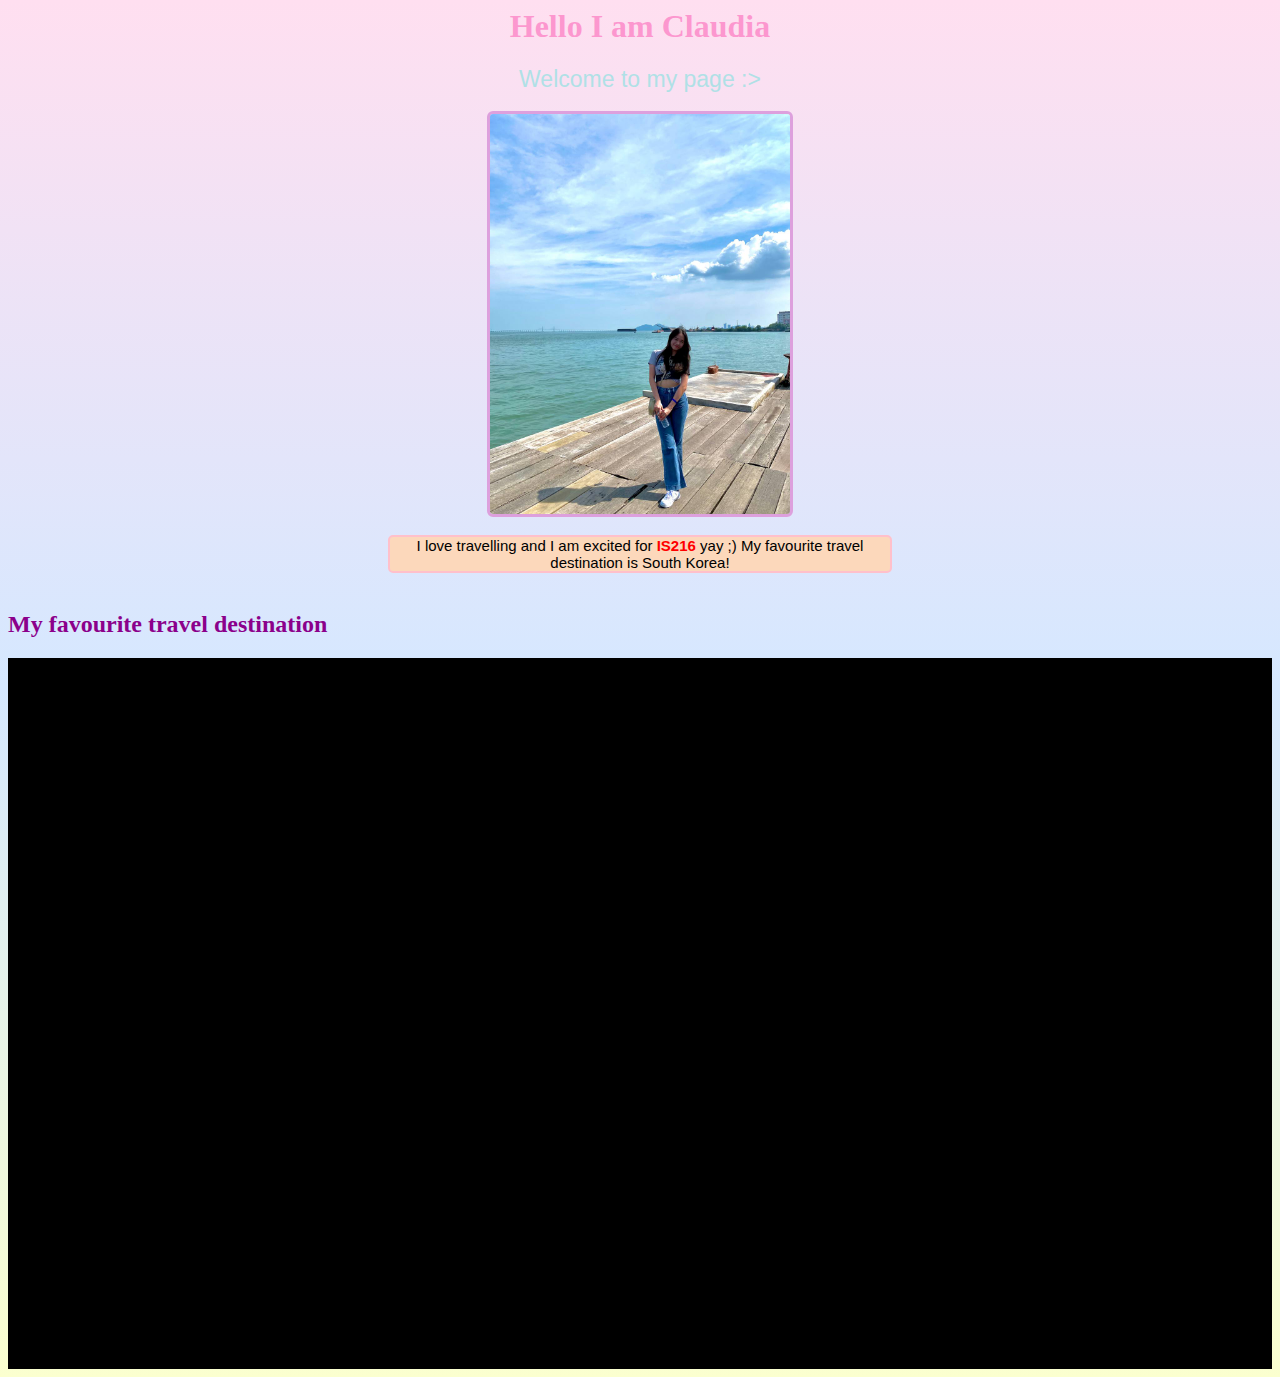
==== index.html @ 3d086b5a "Update index.html" ====
<html>  
<head>
  <title>Claudia's Github Page</title>
  <link rel="stylesheet" href="index.css">
  <h1 style="text-align: center;">Hello I am Claudia</h1>
</head>


<body>
  <div class="intr">
    Welcome to my page :>
  </div>
  <br>

  <img src="/images/mypic.jpg">
  <br>

  <div>
    <p>I love travelling and I am excited for <span style="color: red; font-weight: bold;">IS216</span> yay ;) My favourite travel destination is South Korea! </p>
  </div>

  <br>
  
  <h2> My favourite travel destination</h2>
  <div class="video-container">
    <iframe 
    src="https://www.youtube.com/embed/CcCjvSZQ-Xc?autoplay=1&mute=1&controls=0" 
    title="YouTube video player" 
    frameborder="0" 
    allow="accelerometer; autoplay; clipboard-write; encrypted-media; gyroscope; picture-in-picture; web-share" 
    referrerpolicy="strict-origin-when-cross-origin" 
    allowfullscreen>
    </iframe>
  </div>
  
</body>
</html>
---- index.css ----
p
{
    width:500px;
    height: auto;
    border: 2px solid pink;
    border-radius: 5px;
    background-color:  #ffd6b4e6;
    font-size: 15px;
    font-family: Verdana, Geneva, Tahoma, sans-serif;
    text-align: center;
    margin: 0 auto;
}

h1
{
    color: rgba(252, 123, 194, 0.717);
}

img {
    width: 300px; /* Set the width to 300 pixels */
    height: auto; /* Maintain the aspect ratio */
    border: 3px solid plum;
    border-radius: 6px;
    display: block; /* Make the image a block-level element */
    margin: 0 auto; /* Center the image horizontally */
}


.video-container {
    position: relative;
    padding-bottom: 56.25%; /* 16:9 Aspect Ratio */
    height: 0;
    overflow: hidden;
    max-width: 100%;
    background: #000;
}
.video-container iframe {
    position: absolute;
    top: 0;
    left: 0;
    width: 100%;
    height: 100%;
}

h2
{
    color:darkmagenta;
}

body {
    background: linear-gradient(#ffdff0, #d5e8ff, #fbffcf) ;
}

.intr 
{
color:powderblue;
font-family:'Franklin Gothic Medium', 'Arial Narrow', Arial, sans-serif;
font-size: 23px;
text-align:center;
}
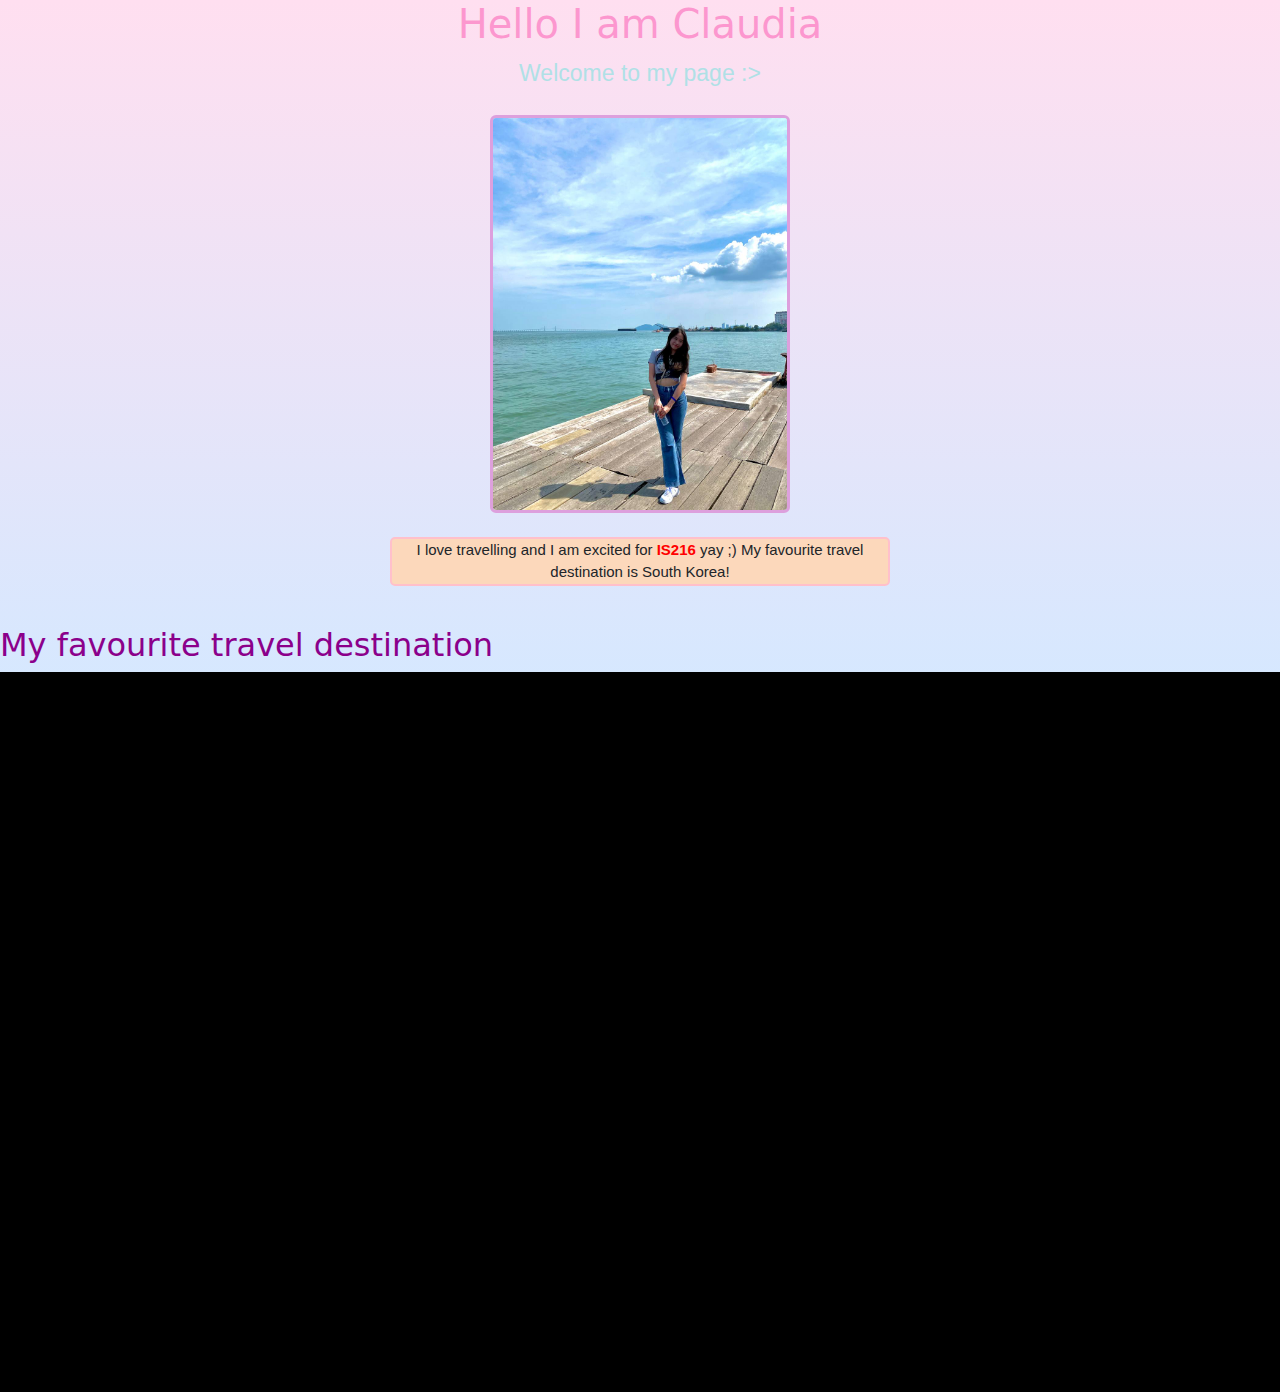
==== commit 9b3cdbce: "hi" ====
--- a/index.html
+++ b/index.html
@@ -1,12 +1,23 @@
-<html>  
+<!DOCTYPE html>
+<html lang="en">
 <head>
+  <meta charset="UTF-8">
+  <meta name="viewport" content="width=device-width, initial-scale=1.0">
+
   <title>Claudia's Github Page</title>
   <link rel="stylesheet" href="index.css">
-  <h1 style="text-align: center;">Hello I am Claudia</h1>
+
+  <h1 class= "pink" style="text-align: center;">Hello I am Claudia</h1>
+
+  <link href="https://cdn.jsdelivr.net/npm/bootstrap@5.3.3/dist/css/bootstrap.min.css" rel="stylesheet" integrity="sha384-QWTKZyjpPEjISv5WaRU9OFeRpok6YctnYmDr5pNlyT2bRjXh0JMhjY6hW+ALEwIH" crossorigin="anonymous">
 </head>
 
 
 <body>
+  
+
+
+
   <div class="intr">
     Welcome to my page :>
   </div>
@@ -21,7 +32,7 @@
 
   <br>
   
-  <h2> My favourite travel destination</h2>
+  <h2 class="purple"> My favourite travel destination</h2>
   <div class="video-container">
     <iframe 
     src="https://www.youtube.com/embed/CcCjvSZQ-Xc?autoplay=1&mute=1&controls=0" 
@@ -34,5 +45,6 @@
   </div>
   
 </body>
+<script src="https://cdn.jsdelivr.net/npm/bootstrap@5.3.3/dist/js/bootstrap.bundle.min.js" integrity="sha384-YvpcrYf0tY3lHB60NNkmXc5s9fDVZLESaAA55NDzOxhy9GkcIdslK1eN7N6jIeHz" crossorigin="anonymous"></script>
 </html>
 
--- a/index.css
+++ b/index.css
@@ -11,7 +11,7 @@
     margin: 0 auto;
 }
 
-h1
+.pink
 {
     color: rgba(252, 123, 194, 0.717);
 }
@@ -42,7 +42,7 @@
     height: 100%;
 }
 
-h2
+.purple
 {
     color:darkmagenta;
 }
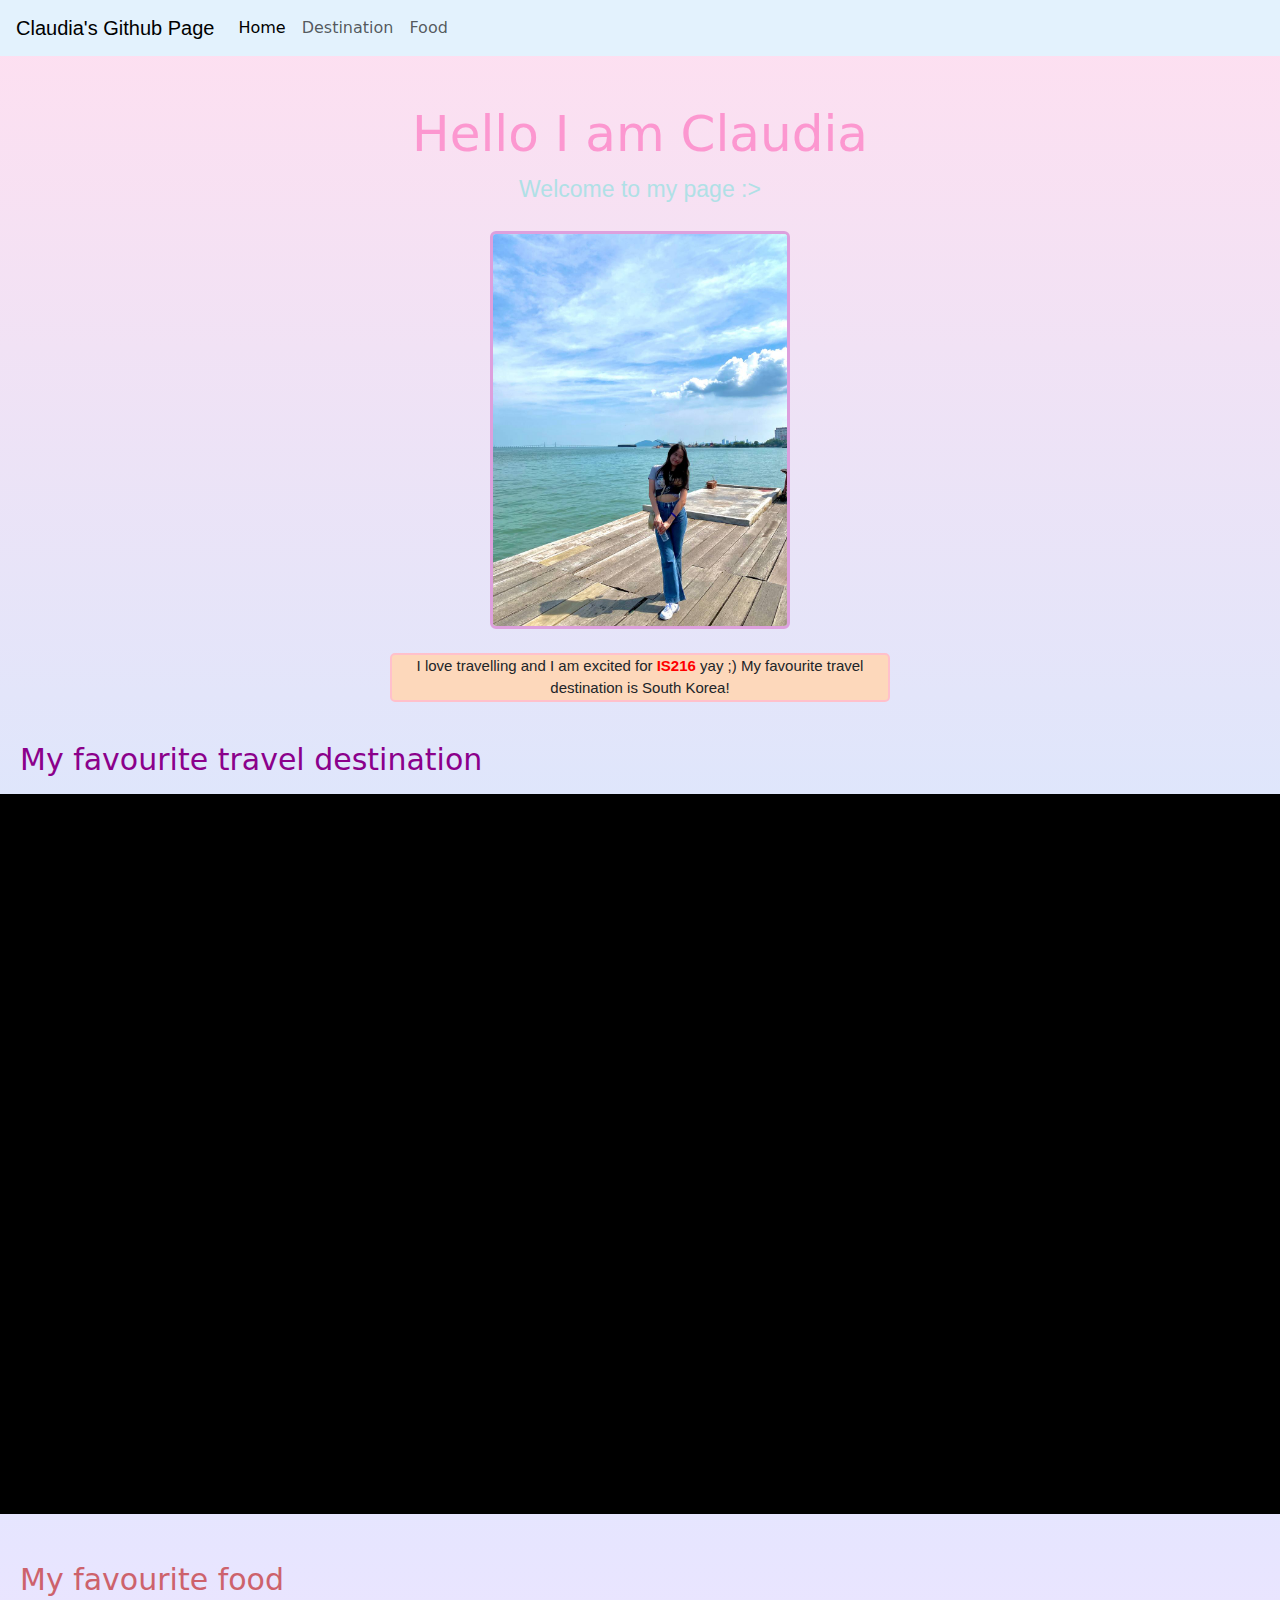
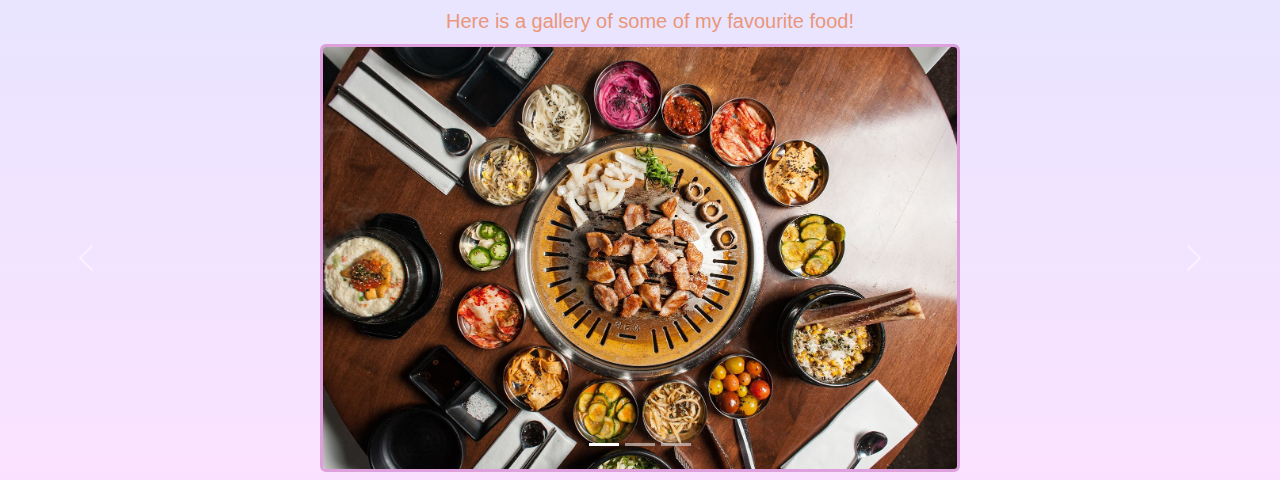
==== commit 12dc57a8: "hi" ====
--- a/index.html
+++ b/index.html
@@ -7,17 +7,38 @@
   <title>Claudia's Github Page</title>
   <link rel="stylesheet" href="index.css">
 
-  <h1 class= "pink" style="text-align: center;">Hello I am Claudia</h1>
-
   <link href="https://cdn.jsdelivr.net/npm/bootstrap@5.3.3/dist/css/bootstrap.min.css" rel="stylesheet" integrity="sha384-QWTKZyjpPEjISv5WaRU9OFeRpok6YctnYmDr5pNlyT2bRjXh0JMhjY6hW+ALEwIH" crossorigin="anonymous">
 </head>
 
 
 <body>
-  
+  <div class="row">
+    <nav class="navbar navbar-expand-lg" id="home" style="background-color: #e3f2fd;"">
+      <div class="container-fluid">
+        <a class="navbar-brand mx-3" style="font-family: 'Trebuchet MS', 'Lucida Sans Unicode', 'Lucida Grande', 'Lucida Sans', Arial, sans-serif;"href="#">Claudia's Github Page</a>
+        <button class="navbar-toggler" type="button" data-bs-toggle="collapse" data-bs-target="#navbarSupportedContent" aria-controls="navbarSupportedContent" aria-expanded="false" aria-label="Toggle navigation">
+          <span class="navbar-toggler-icon"></span>
+        </button>
+        <div class="collapse navbar-collapse" id="navbarSupportedContent">
+          <ul class="navbar-nav me-auto mb-2 mb-lg-0">
+            <li class="nav-item">
+              <a class="nav-link active" aria-current="page" href="#home">Home</a>
+            </li>
+            <li class="nav-item">
+              <a class="nav-link" href="#destination">Destination</a>
+            </li>
+            <li class="nav-item">
+              <a class="nav-link" href="#food">Food</a>
+            </li>
+          </ul>
+        </div>
+      </div>
+    </nav>
+  </div>
 
 
 
+  <h1 class= "pink mt-5" style="text-align: center;">Hello I am Claudia</h1>
   <div class="intr">
     Welcome to my page :>
   </div>
@@ -32,8 +53,8 @@
 
   <br>
   
-  <h2 class="purple"> My favourite travel destination</h2>
-  <div class="video-container">
+  <h2 class="purple" id="destination"> My favourite travel destination</h2>
+  <div class="video-container mt-3">
     <iframe 
     src="https://www.youtube.com/embed/CcCjvSZQ-Xc?autoplay=1&mute=1&controls=0" 
     title="YouTube video player" 
@@ -43,6 +64,42 @@
     allowfullscreen>
     </iframe>
   </div>
+
+
+  <h2 class="red mt-5" id="food"> My favourite food</h2>
+  <div class="foodcaption">Here is a gallery of some of my favourite food!</div>
+
+  <div class="row my-2">
+    <div id="carouselExample" class="carousel slide">
+      <div class="carousel-indicators">
+        <button type="button" data-bs-target="#carouselExampleIndicators" data-bs-slide-to="0" class="active" aria-current="true" aria-label="Slide 1"></button>
+        <button type="button" data-bs-target="#carouselExampleIndicators" data-bs-slide-to="1" aria-label="Slide 2"></button>
+        <button type="button" data-bs-target="#carouselExampleIndicators" data-bs-slide-to="2" aria-label="Slide 3"></button>
+      </div>
+      <div class="carousel-inner">
+        <div class="carousel-item active">
+          <img src="images/korean-barbecue.jpg" class="d-block w-50" alt="kbbq">
+        </div>
+        <div class="carousel-item">
+          <img src="images/sushi.jpg" class="d-block w-50" alt="sushi">
+        </div>
+        <div class="carousel-item">
+          <img src="images/steak.jpg" class="d-block w-50" alt="steak">
+        </div>
+      </div>
+      <button class="carousel-control-prev" type="button" data-bs-target="#carouselExample" data-bs-slide="prev">
+        <span class="carousel-control-prev-icon" aria-hidden="true"></span>
+        <span class="visually-hidden">Previous</span>
+      </button>
+      <button class="carousel-control-next" type="button" data-bs-target="#carouselExample" data-bs-slide="next">
+        <span class="carousel-control-next-icon" aria-hidden="true"></span>
+        <span class="visually-hidden">Next</span>
+      </button>
+    </div>
+  </div>
+
+
+
   
 </body>
 <script src="https://cdn.jsdelivr.net/npm/bootstrap@5.3.3/dist/js/bootstrap.bundle.min.js" integrity="sha384-YvpcrYf0tY3lHB60NNkmXc5s9fDVZLESaAA55NDzOxhy9GkcIdslK1eN7N6jIeHz" crossorigin="anonymous"></script>
--- a/index.css
+++ b/index.css
@@ -14,6 +14,14 @@
 .pink
 {
     color: rgba(252, 123, 194, 0.717);
+    font-size: 50px;
+}
+
+.red{
+    color: #cd626c;
+    margin-left: 20px;
+    font-size: 30px;
+    
 }
 
 img {
@@ -45,10 +53,21 @@
 .purple
 {
     color:darkmagenta;
+    margin-left: 20px;
+    font-size: 30px;
 }
 
+.foodcaption{
+    font-family: 'Gill Sans', 'Gill Sans MT', Calibri, 'Trebuchet MS', sans-serif;
+    color: darksalmon;
+    font-size: 20px; 
+    margin-left: 20px;
+    text-align: center;
+}
+
+
 body {
-    background: linear-gradient(#ffdff0, #d5e8ff, #fbffcf) ;
+    background: linear-gradient(#ffdff0, #d5e8ff, #fae2ff) ;
 }
 
 .intr 
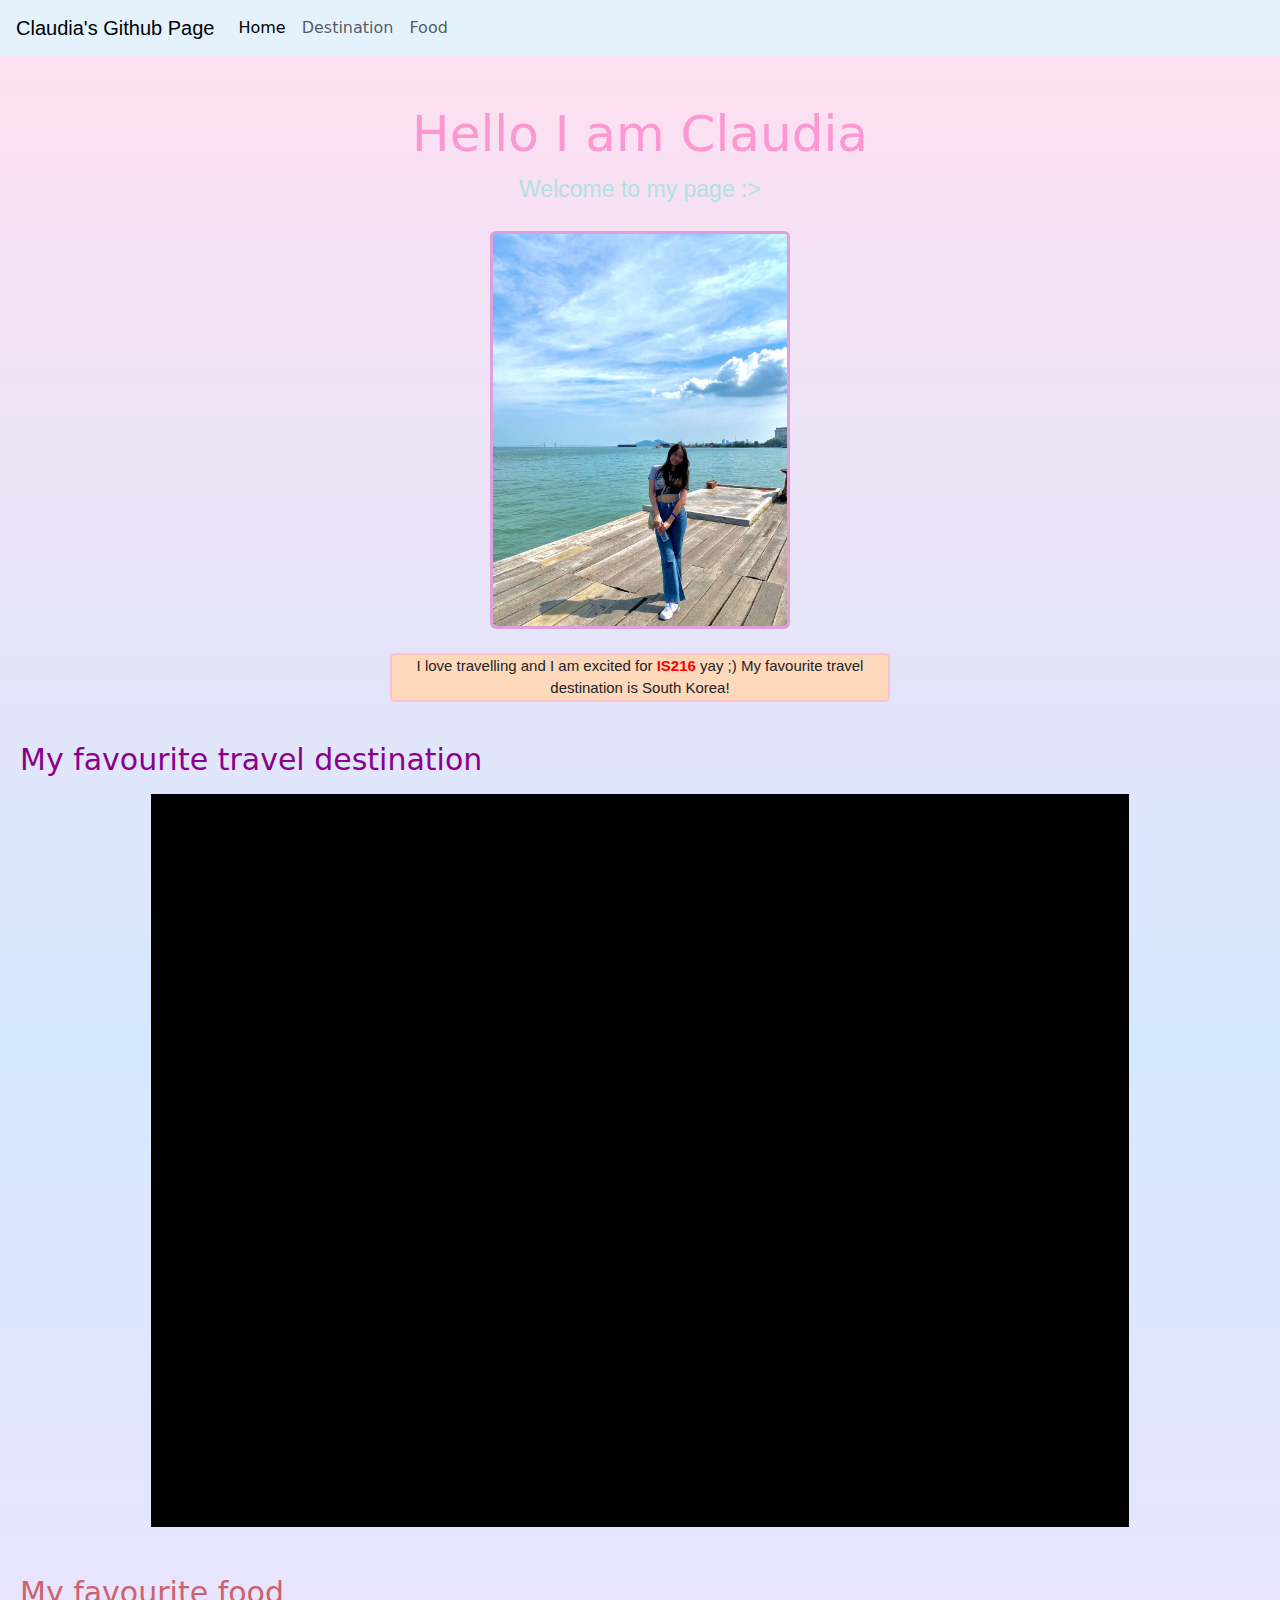
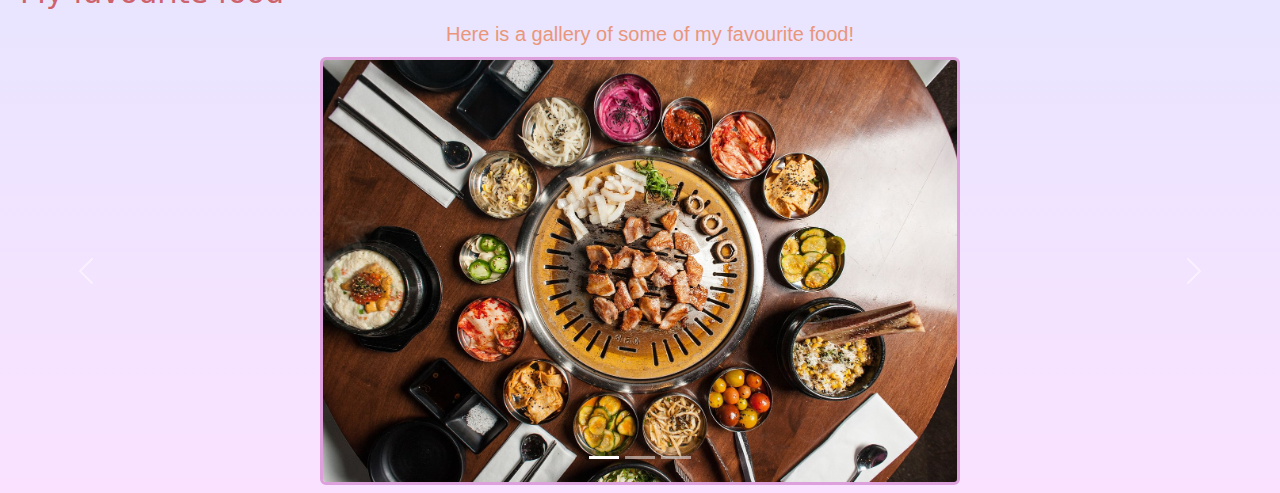
==== commit 38db5c9d: "update" ====
--- a/index.html
+++ b/index.html
@@ -54,15 +54,17 @@
   <br>
   
   <h2 class="purple" id="destination"> My favourite travel destination</h2>
-  <div class="video-container mt-3">
-    <iframe 
-    src="https://www.youtube.com/embed/CcCjvSZQ-Xc?autoplay=1&mute=1&controls=0" 
-    title="YouTube video player" 
-    frameborder="0" 
-    allow="accelerometer; autoplay; clipboard-write; encrypted-media; gyroscope; picture-in-picture; web-share" 
-    referrerpolicy="strict-origin-when-cross-origin" 
-    allowfullscreen>
-    </iframe>
+  <div class="row justify-content-center">
+    <div class="video-container w-75 mt-2" >
+      <iframe 
+      src="https://www.youtube.com/embed/CcCjvSZQ-Xc?autoplay=1&mute=1&controls=0" 
+      title="YouTube video player" 
+      frameborder="0" 
+      allow="accelerometer; autoplay; clipboard-write; encrypted-media; gyroscope; picture-in-picture; web-share" 
+      referrerpolicy="strict-origin-when-cross-origin" 
+      allowfullscreen>
+      </iframe>
+    </div>
   </div>
 
 
--- a/index.css
+++ b/index.css
@@ -40,15 +40,18 @@
     height: 0;
     overflow: hidden;
     max-width: 100%;
-    background: #000;
+    background: #000; 
 }
 .video-container iframe {
     position: absolute;
     top: 0;
     left: 0;
     width: 100%;
-    height: 100%;
+    height:100%;
+
 }
+
+
 
 .purple
 {
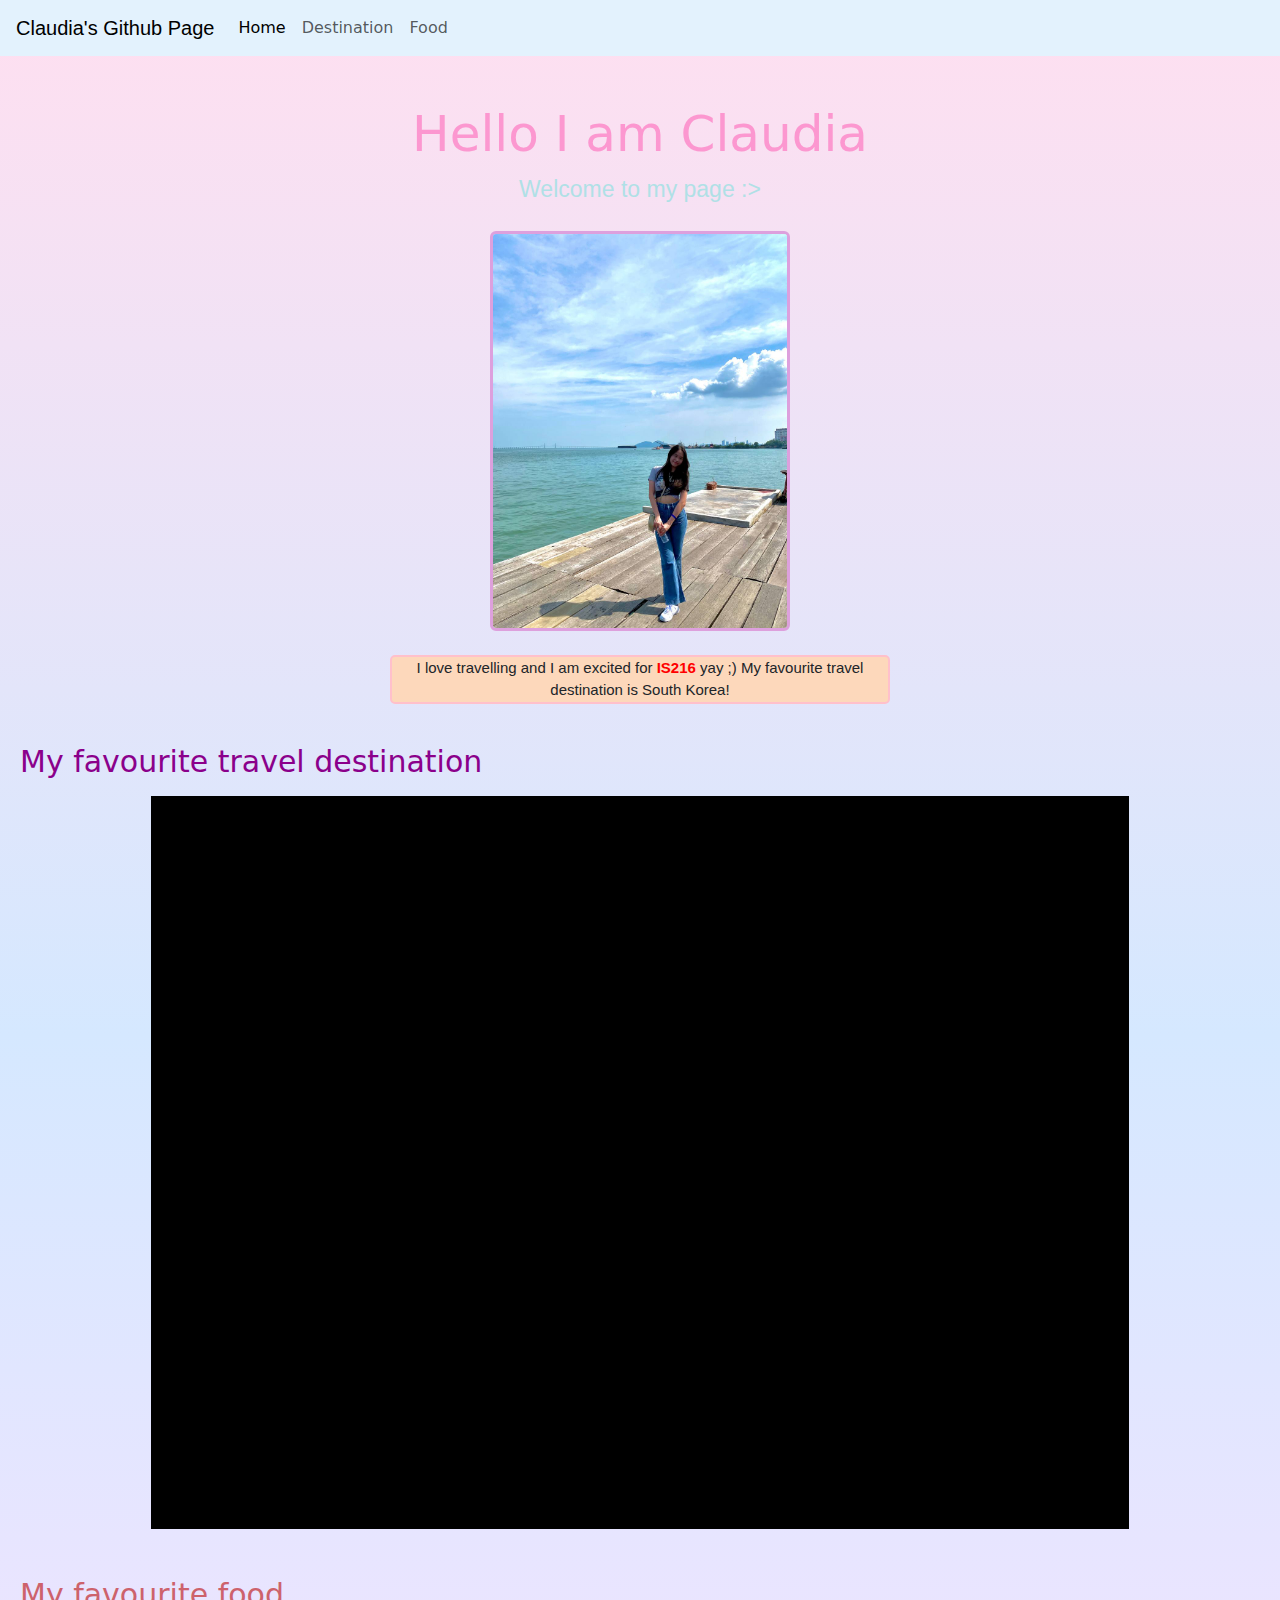
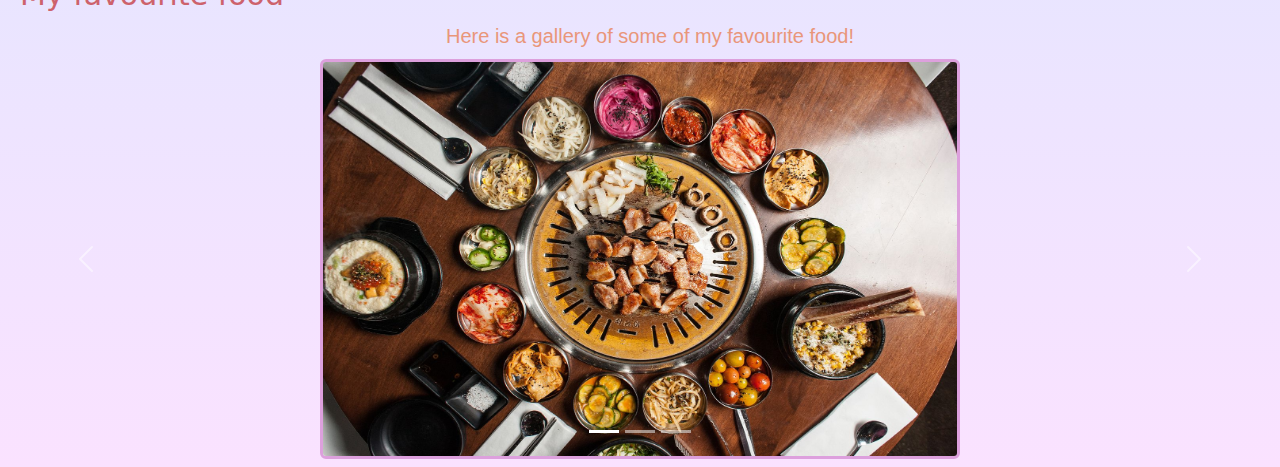
==== commit b1a10e09: "hi" ====
--- a/index.html
+++ b/index.html
@@ -72,7 +72,7 @@
   <div class="foodcaption">Here is a gallery of some of my favourite food!</div>
 
   <div class="row my-2">
-    <div id="carouselExample" class="carousel slide">
+    <div id="carouselExampleIndicators" class="carousel slide">
       <div class="carousel-indicators">
         <button type="button" data-bs-target="#carouselExampleIndicators" data-bs-slide-to="0" class="active" aria-current="true" aria-label="Slide 1"></button>
         <button type="button" data-bs-target="#carouselExampleIndicators" data-bs-slide-to="1" aria-label="Slide 2"></button>
@@ -83,17 +83,17 @@
           <img src="images/korean-barbecue.jpg" class="d-block w-50" alt="kbbq">
         </div>
         <div class="carousel-item">
+          <img src="images/steak.jpg" class="d-block w-50" alt="steak">
+        </div>
+        <div class="carousel-item">
           <img src="images/sushi.jpg" class="d-block w-50" alt="sushi">
         </div>
-        <div class="carousel-item">
-          <img src="images/steak.jpg" class="d-block w-50" alt="steak">
-        </div>
       </div>
-      <button class="carousel-control-prev" type="button" data-bs-target="#carouselExample" data-bs-slide="prev">
+      <button class="carousel-control-prev" type="button" data-bs-target="#carouselExampleIndicators" data-bs-slide="prev">
         <span class="carousel-control-prev-icon" aria-hidden="true"></span>
         <span class="visually-hidden">Previous</span>
       </button>
-      <button class="carousel-control-next" type="button" data-bs-target="#carouselExample" data-bs-slide="next">
+      <button class="carousel-control-next" type="button" data-bs-target="#carouselExampleIndicators" data-bs-slide="next">
         <span class="carousel-control-next-icon" aria-hidden="true"></span>
         <span class="visually-hidden">Next</span>
       </button>
--- a/index.css
+++ b/index.css
@@ -26,7 +26,7 @@
 
 img {
     width: 300px; /* Set the width to 300 pixels */
-    height: auto; /* Maintain the aspect ratio */
+    height: 400px; 
     border: 3px solid plum;
     border-radius: 6px;
     display: block; /* Make the image a block-level element */
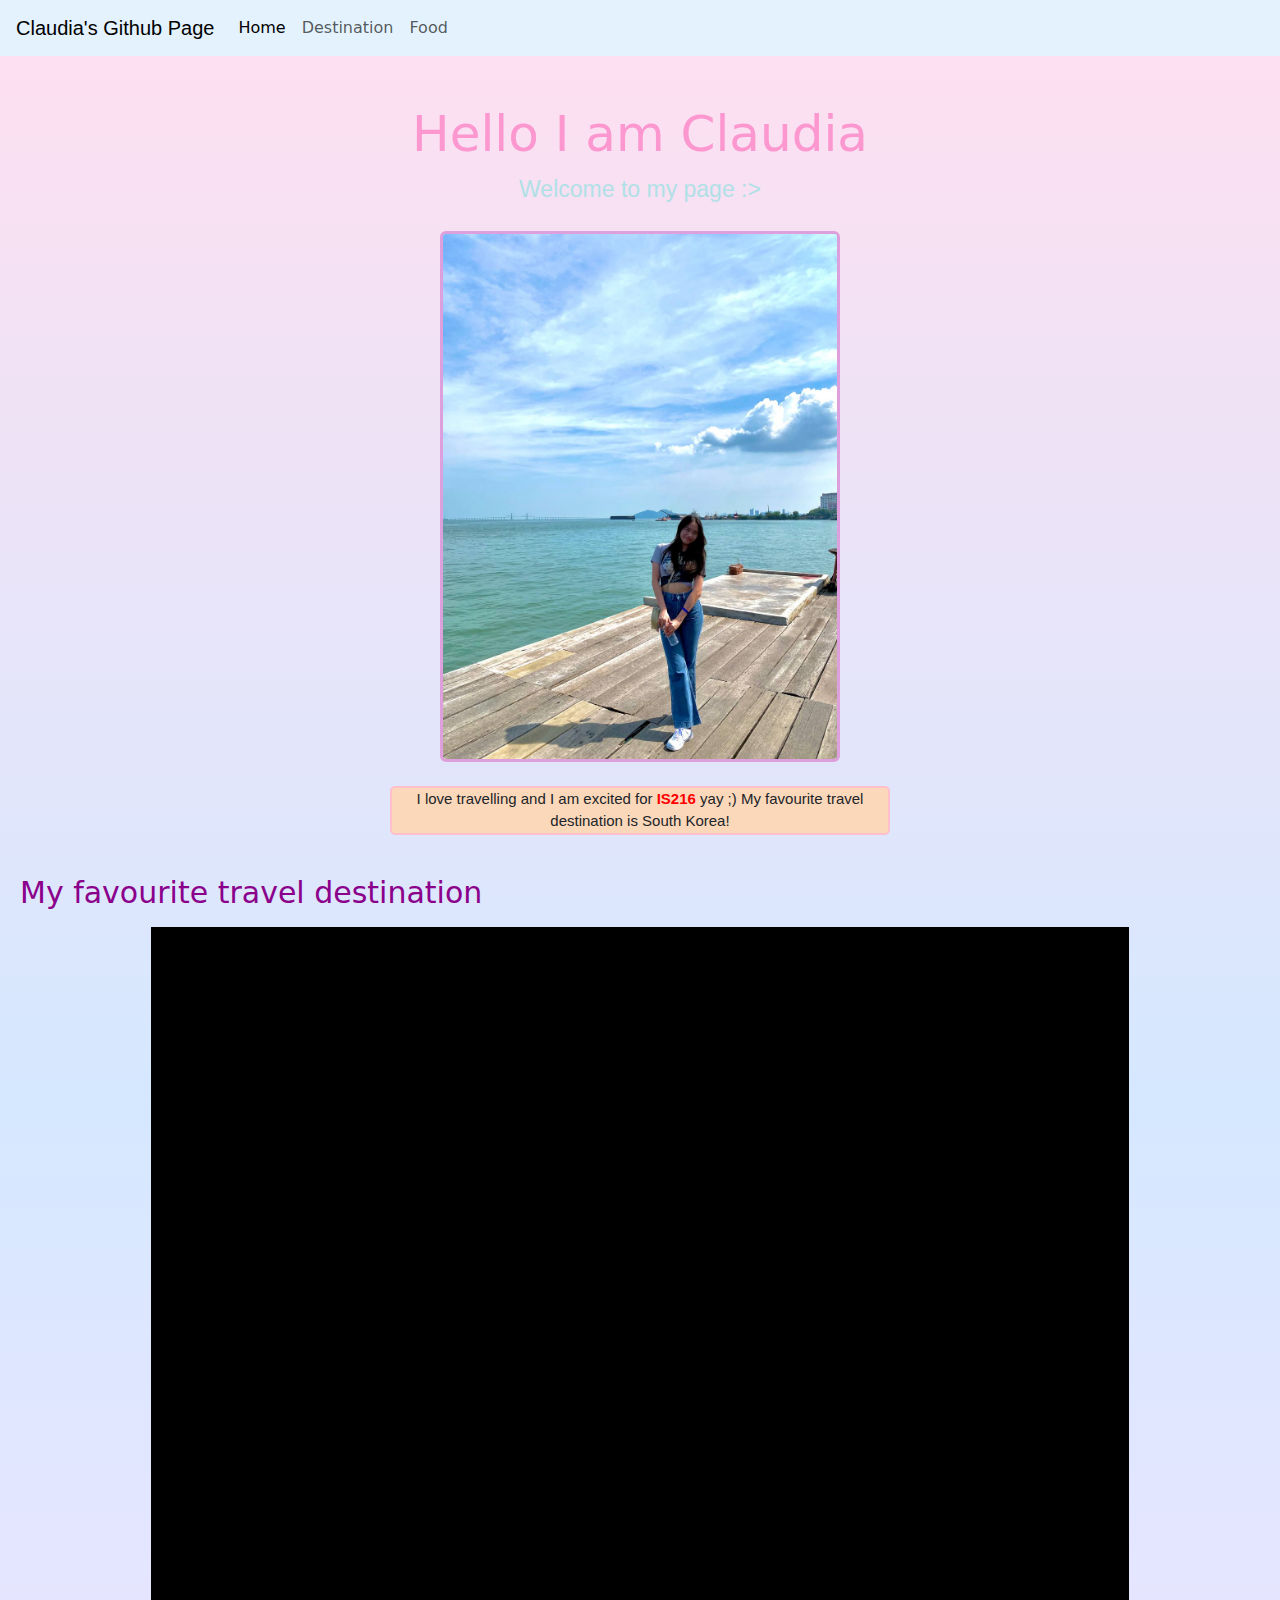
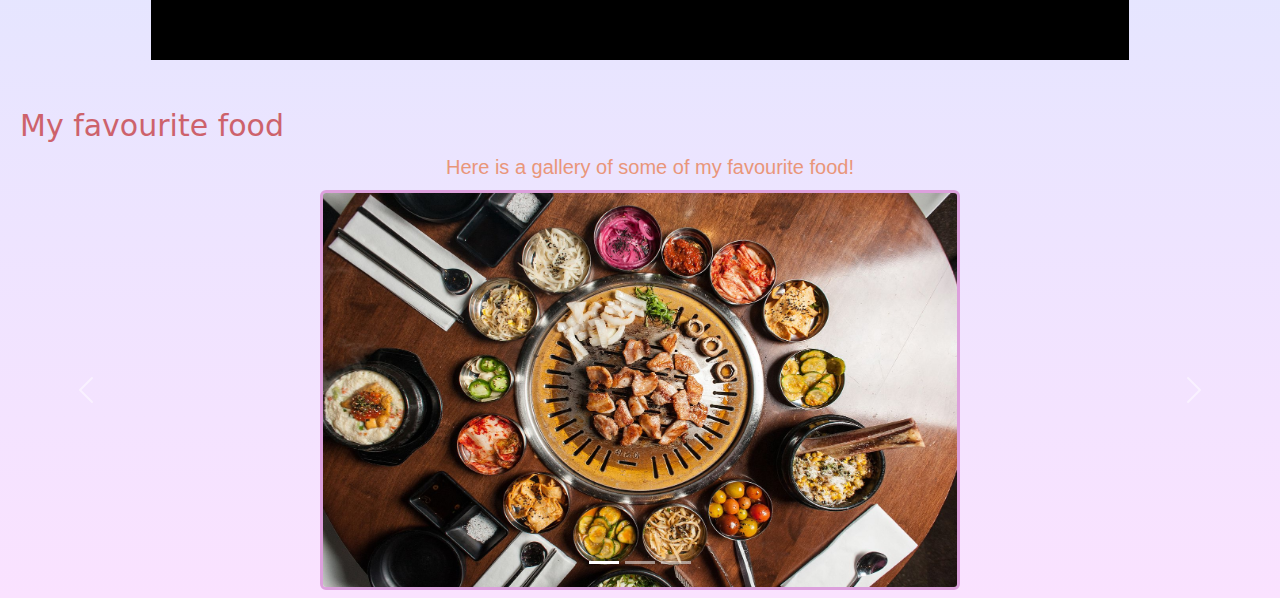
==== commit ce381d9d: "Update index.html" ====
--- a/index.html
+++ b/index.html
@@ -44,7 +44,7 @@
   </div>
   <br>
 
-  <img src="/images/mypic.jpg">
+  <img style="width: 400px; height: auto" src="/images/mypic.jpg">
   <br>
 
   <div>
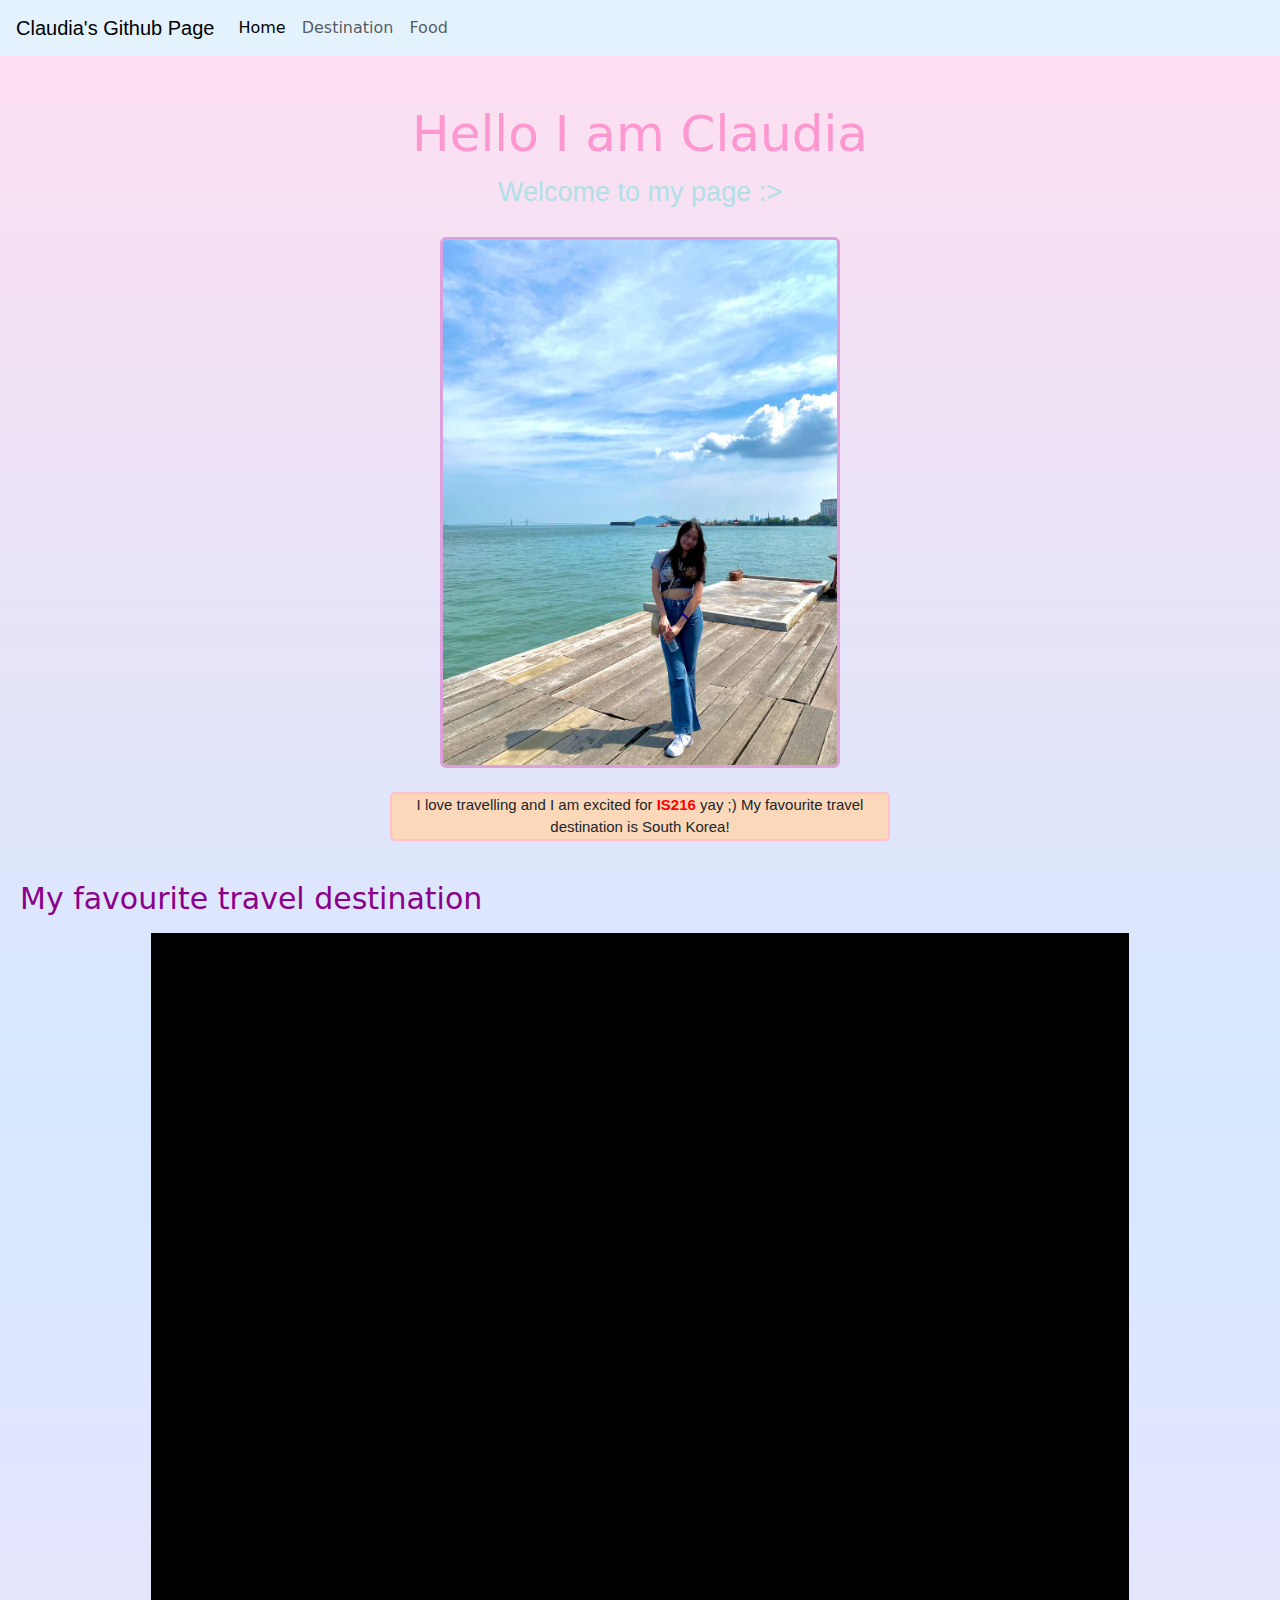
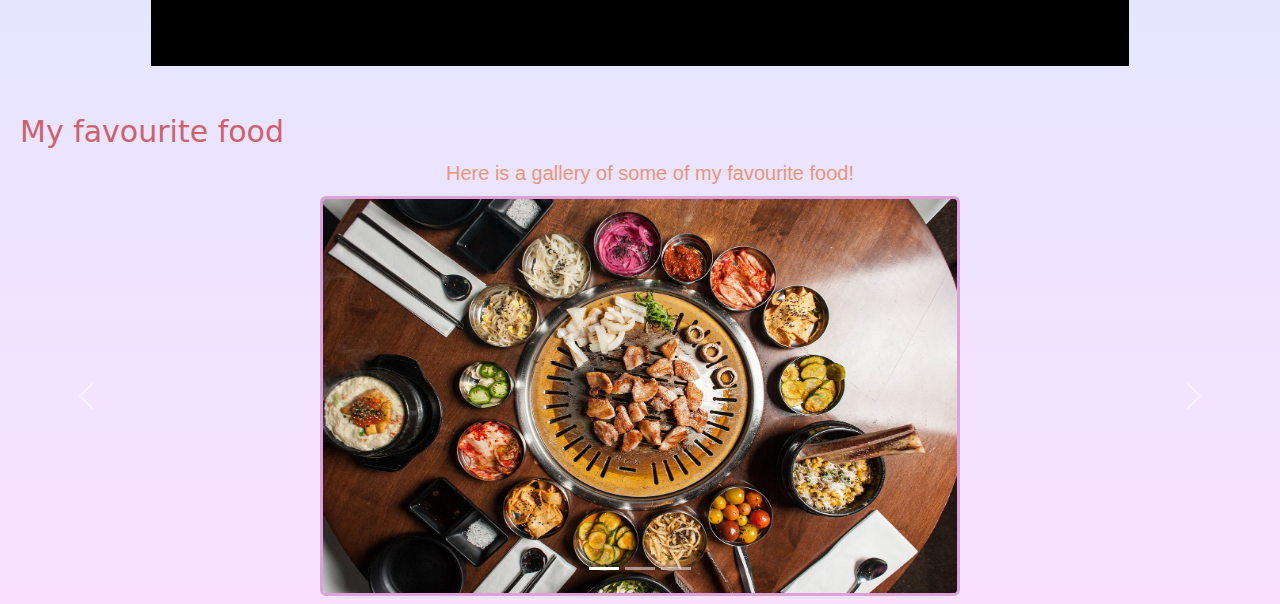
==== commit 793e050e: "Update index.html" ====
--- a/index.html
+++ b/index.html
@@ -72,28 +72,31 @@
   <div class="foodcaption">Here is a gallery of some of my favourite food!</div>
 
   <div class="row my-2">
-    <div id="carouselExampleIndicators" class="carousel slide">
+
+    <div id="carouselExample" class="carousel slide" data-bs-ride="carousel">
+
       <div class="carousel-indicators">
         <button type="button" data-bs-target="#carouselExampleIndicators" data-bs-slide-to="0" class="active" aria-current="true" aria-label="Slide 1"></button>
         <button type="button" data-bs-target="#carouselExampleIndicators" data-bs-slide-to="1" aria-label="Slide 2"></button>
         <button type="button" data-bs-target="#carouselExampleIndicators" data-bs-slide-to="2" aria-label="Slide 3"></button>
       </div>
+
       <div class="carousel-inner">
         <div class="carousel-item active">
-          <img src="images/korean-barbecue.jpg" class="d-block w-50" alt="kbbq">
+          <img src="images/korean-barbecue.jpg" class="d-block w-50" alt="...">
         </div>
         <div class="carousel-item">
-          <img src="images/steak.jpg" class="d-block w-50" alt="steak">
+          <img src="images/steak.jpg" class="d-block w-50" alt="...">
         </div>
         <div class="carousel-item">
-          <img src="images/sushi.jpg" class="d-block w-50" alt="sushi">
+          <img src="images/sushi.jpg" class="d-block w-50" alt="...">
         </div>
       </div>
-      <button class="carousel-control-prev" type="button" data-bs-target="#carouselExampleIndicators" data-bs-slide="prev">
+      <button class="carousel-control-prev" type="button" data-bs-target="#carouselExampleAutoplaying" data-bs-slide="prev">
         <span class="carousel-control-prev-icon" aria-hidden="true"></span>
         <span class="visually-hidden">Previous</span>
       </button>
-      <button class="carousel-control-next" type="button" data-bs-target="#carouselExampleIndicators" data-bs-slide="next">
+      <button class="carousel-control-next" type="button" data-bs-target="#carouselExampleAutoplaying" data-bs-slide="next">
         <span class="carousel-control-next-icon" aria-hidden="true"></span>
         <span class="visually-hidden">Next</span>
       </button>
--- a/index.css
+++ b/index.css
@@ -77,6 +77,6 @@
 {
 color:powderblue;
 font-family:'Franklin Gothic Medium', 'Arial Narrow', Arial, sans-serif;
-font-size: 23px;
+font-size: 27px;
 text-align:center;
 }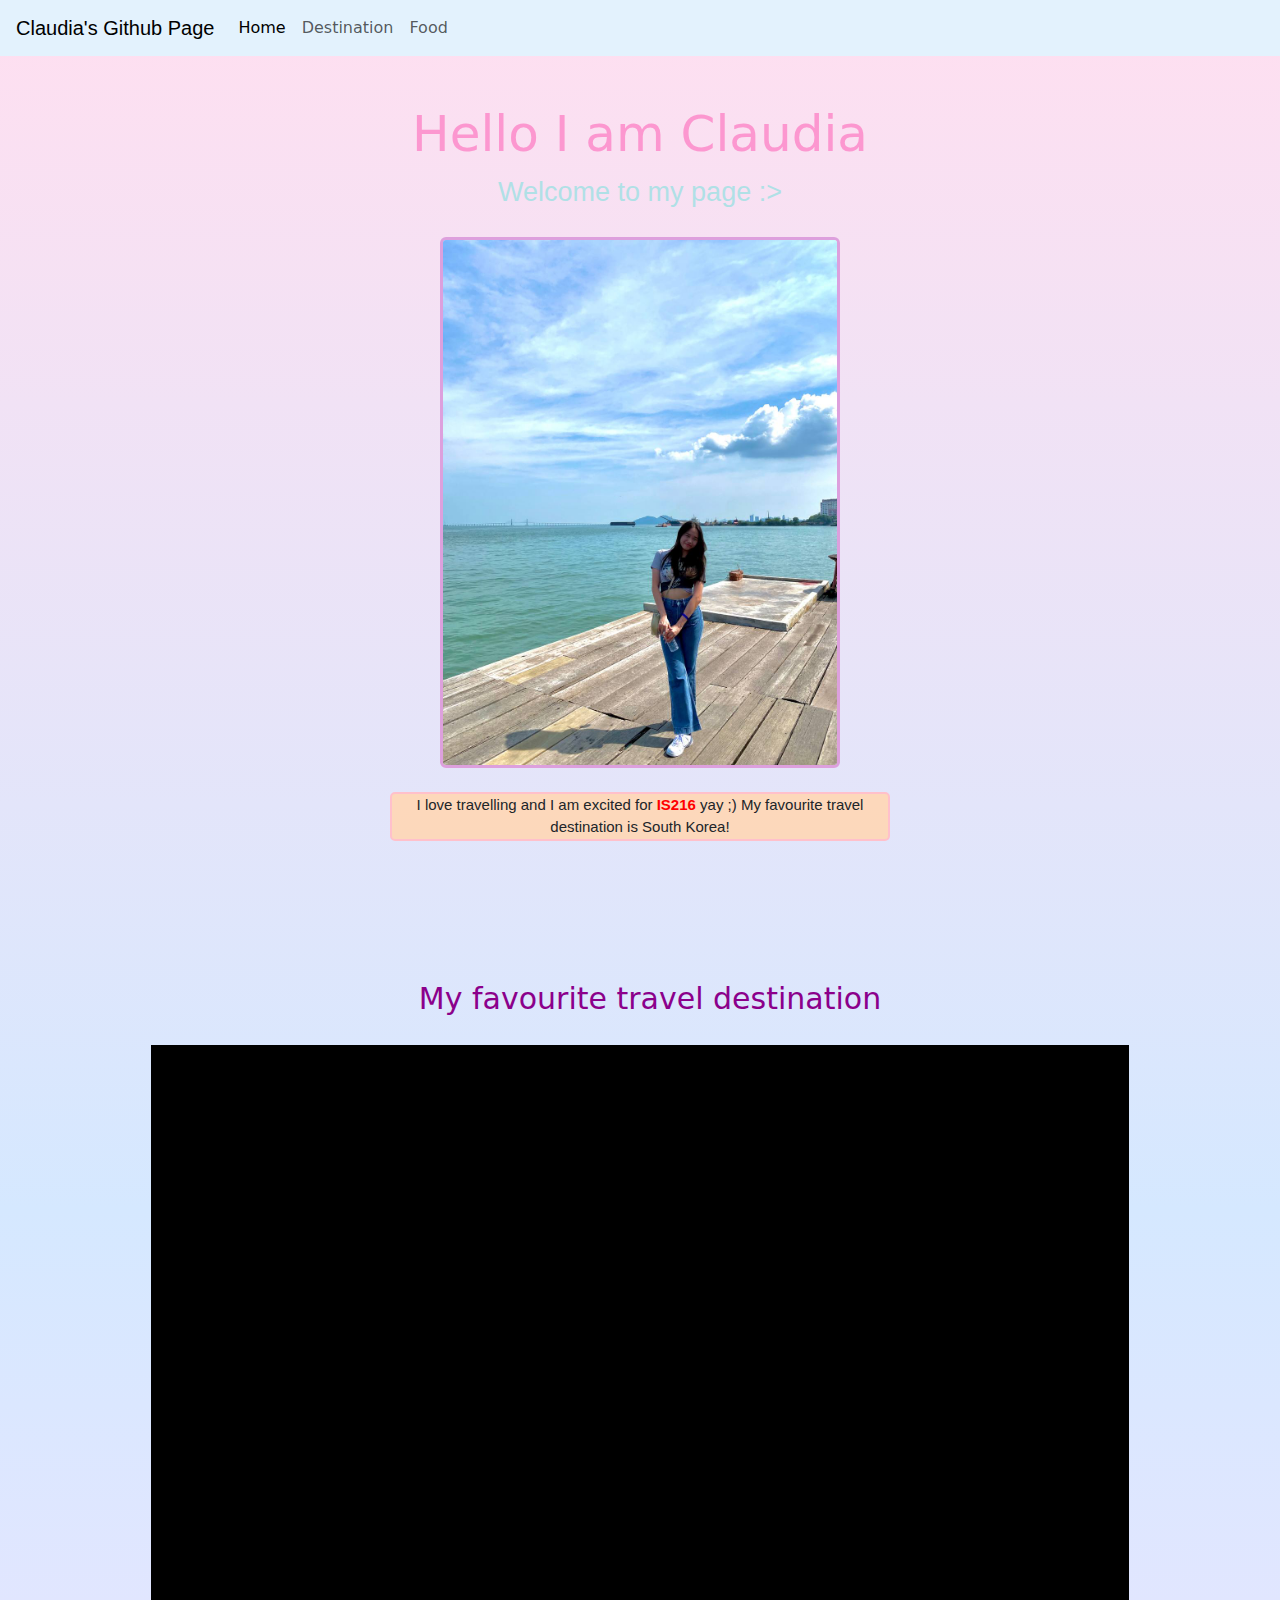
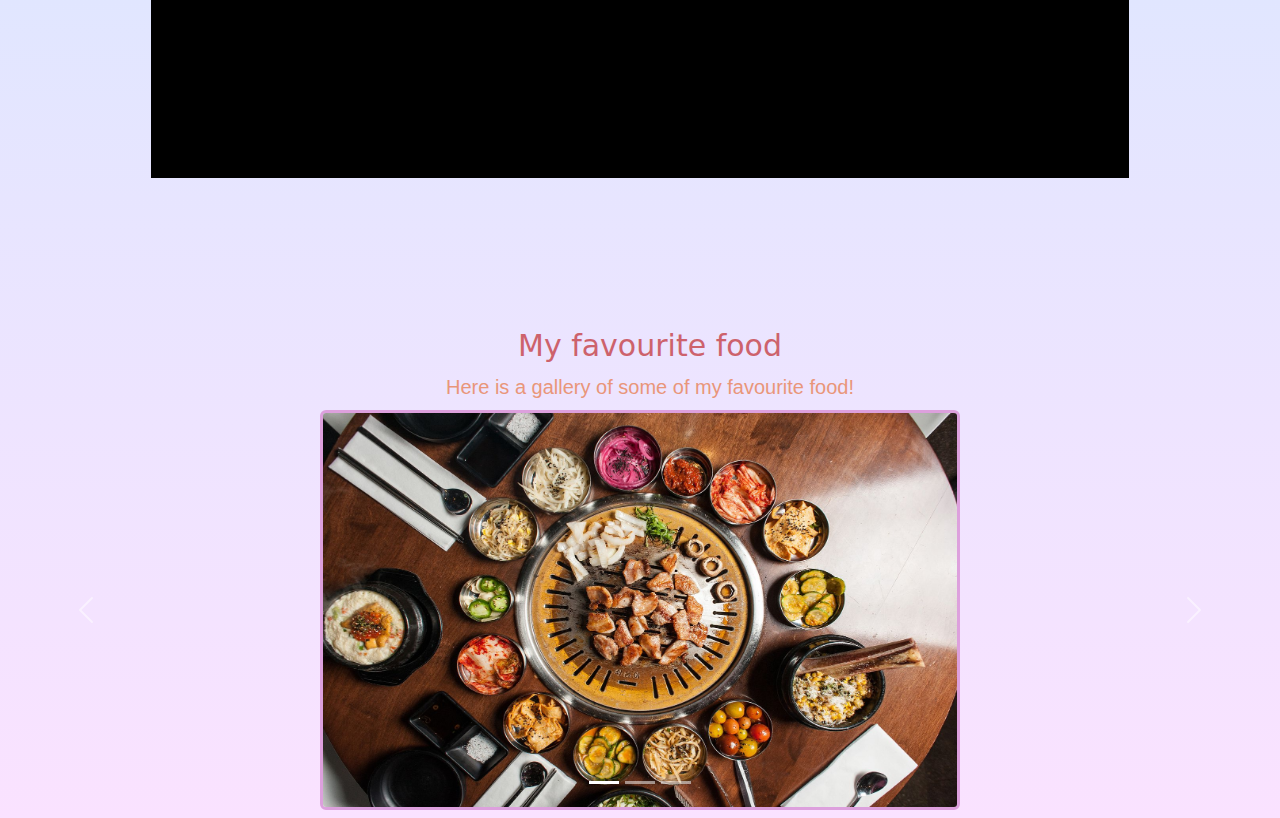
==== commit 9c4946a8: "hi" ====
--- a/index.html
+++ b/index.html
@@ -53,7 +53,7 @@
 
   <br>
   
-  <h2 class="purple" id="destination"> My favourite travel destination</h2>
+  <h2 class="destination" id="destination"> My favourite travel destination</h2>
   <div class="row justify-content-center">
     <div class="video-container w-75 mt-2" >
       <iframe 
@@ -68,7 +68,7 @@
   </div>
 
 
-  <h2 class="red mt-5" id="food"> My favourite food</h2>
+  <h2 class="food" id="food"> My favourite food</h2>
   <div class="foodcaption">Here is a gallery of some of my favourite food!</div>
 
   <div class="row my-2">
--- a/index.css
+++ b/index.css
@@ -17,10 +17,12 @@
     font-size: 50px;
 }
 
-.red{
+.food{
     color: #cd626c;
     margin-left: 20px;
+    margin-top: 150px;
     font-size: 30px;
+    text-align: center;
     
 }
 
@@ -53,11 +55,14 @@
 
 
 
-.purple
+.destination
 {
     color:darkmagenta;
     margin-left: 20px;
+    margin-top: 100px;
+    margin-bottom: 20px;
     font-size: 30px;
+    text-align: center;
 }
 
 .foodcaption{
